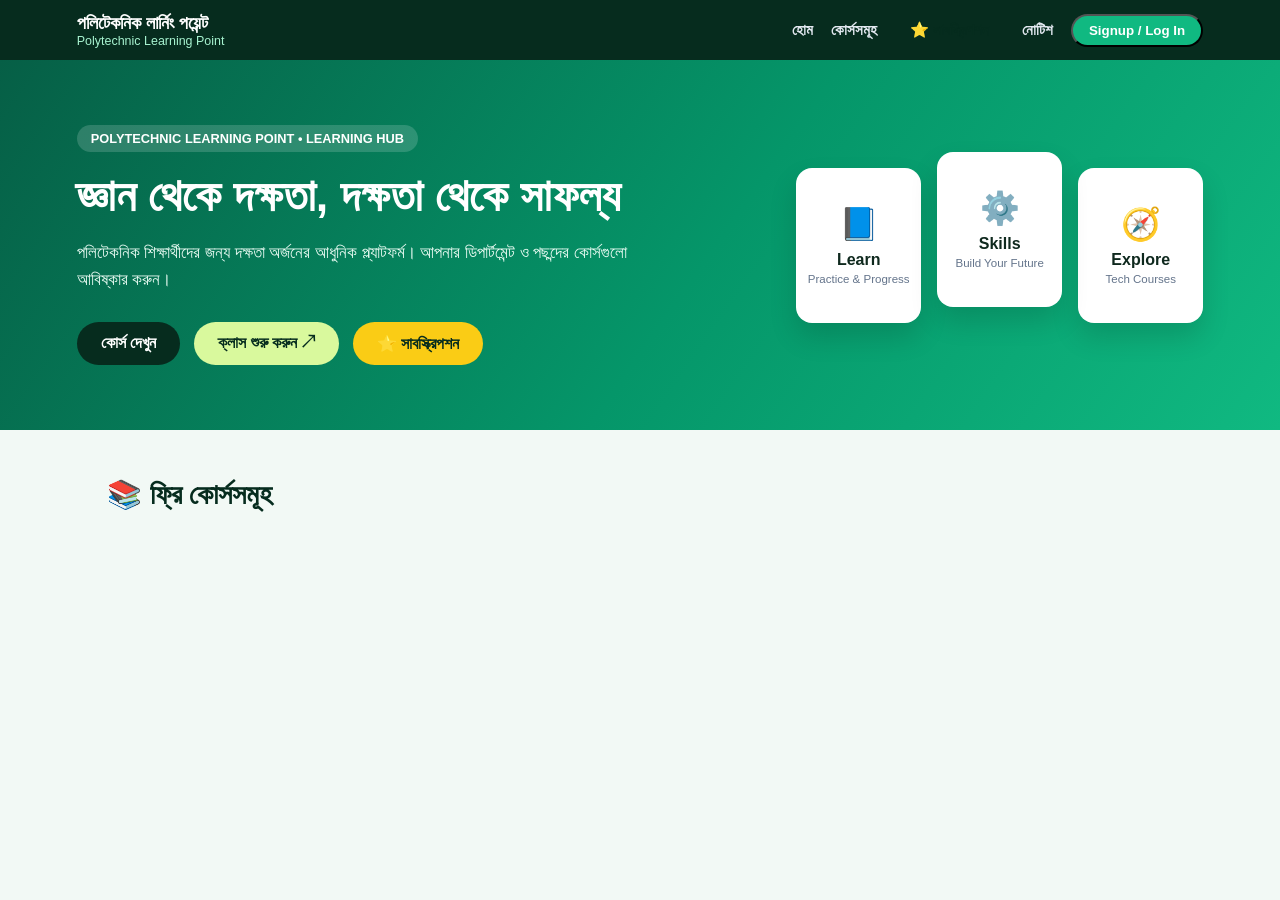
==== index.html @ 8ccbcbf3 "Add files via upload" ====
<!DOCTYPE html>
<html lang="bn">
<head>
  <meta charset="UTF-8">
  <meta name="viewport" content="width=device-width, initial-scale=1.0">
  <title>পলিটেকনিক লার্নিং পয়েন্ট</title>
  <link rel="icon" type="image/png" href="logo.png">
  <style>
    * { box-sizing: border-box; margin: 0; padding: 0; font-family: 'Segoe UI', Tahoma, sans-serif; }
    body { background: #f2f9f5; color: #0f291e; scroll-behavior: smooth; }

    /* Navbar */
    .navbar {
      background: #062c1e; color: #fff; padding: 12px 6%;
      display: flex; justify-content: space-between; align-items: center; flex-wrap: wrap; gap: 12px;
      position: sticky; top: 0; z-index: 100;
    }
    .brand { display: flex; align-items: center; gap: 12px; text-decoration: none; color: #fff; }
    .brand img { height: 44px; width: 44px; object-fit: contain; background: #fff; border-radius: 50%; padding: 2px; }
    .brand-title { font-size: 1.15rem; font-weight: 700; line-height: 1.2; }
    .brand-sub { font-size: 0.78rem; color: #a7f3d0; }

    .nav-links { display: flex; align-items: center; gap: 18px; flex-wrap: wrap; }
    .nav-links a, .nav-btn {
      color: #e2e8f0; text-decoration: none; font-weight: 600; font-size: 0.95rem;
      background: none; border: none; cursor: pointer;
    }
    .nav-links a:hover, .nav-btn:hover { color: #6ee7b7; }
    .sub-nav-btn { background: #facc15; color: #062c1e !important; padding: 7px 15px; border-radius: 20px; font-weight: 700 !important; }
    .auth-nav-btn { background: #10b981; color: #fff !important; padding: 7px 16px; border-radius: 20px; font-weight: 700 !important; }

    /* Hero (Green Theme) */
    .hero {
      background: linear-gradient(125deg, #065f46 0%, #059669 55%, #10b981 100%);
      color: #fff; padding: 65px 6%; display: flex; flex-wrap: wrap;
      align-items: center; justify-content: space-between; gap: 35px;
    }
    .hero-text { max-width: 580px; }
    .hero-badge {
      display: inline-block; background: rgba(255, 255, 255, 0.16);
      padding: 6px 14px; border-radius: 20px; font-size: 0.8rem; font-weight: 700; margin-bottom: 16px;
    }
    .hero-text h1 { font-size: 2.8rem; line-height: 1.22; margin-bottom: 16px; font-weight: 800; }
    .hero-text p { font-size: 1.05rem; color: #ecfdf5; line-height: 1.65; margin-bottom: 28px; }
    .btn-group { display: flex; flex-wrap: wrap; gap: 14px; }
    .btn-dark { background: #062c1e; color: #fff; padding: 12px 24px; border-radius: 25px; text-decoration: none; font-weight: 700; }
    .btn-lime { background: #d9f99d; color: #062c1e; padding: 12px 24px; border-radius: 25px; text-decoration: none; font-weight: 700; }
    .btn-gold { background: #facc15; color: #062c1e; padding: 12px 24px; border-radius: 25px; text-decoration: none; font-weight: 700; }

    /* Floating Cards */
    .hero-cards { display: flex; gap: 16px; align-items: center; }
    .f-card {
      background: #fff; color: #0f291e; width: 125px; height: 155px; border-radius: 16px;
      padding: 16px 10px; display: flex; flex-direction: column; align-items: center; justify-content: center;
      text-align: center; box-shadow: 0 14px 28px rgba(0,0,0,0.14);
    }
    .f-card:nth-child(2) { transform: translateY(-16px); }
    .f-card .icon { font-size: 2rem; margin-bottom: 8px; }
    .f-card strong { font-size: 1rem; margin-bottom: 4px; }
    .f-card small { font-size: 0.72rem; color: #64748b; }

    /* Courses */
    .container { padding: 48px 6%; max-width: 1220px; margin: auto; }
    .section-title { font-size: 1.75rem; margin-bottom: 22px; color: #062c1e; font-weight: 800; }
    .course-grid { display: grid; grid-template-columns: repeat(auto-fit, minmax(290px, 1fr)); gap: 24px; }
    .course-card {
      background: #fff; border-radius: 14px; overflow: hidden; box-shadow: 0 4px 15px rgba(0,0,0,0.06);
      display: flex; flex-direction: column; justify-content: space-between;
    }
    .course-thumb { background: linear-gradient(135deg, #059669, #10b981); color: #fff; font-size: 3rem; padding: 28px; text-align: center; }
    .course-body { padding: 20px; }
    .course-meta { font-size: 0.88rem; color: #475569; margin: 8px 0 16px; }
    .watch-btn {
      display: block; text-align: center; background: #059669; color: #fff; padding: 11px;
      border-radius: 8px; text-decoration: none; font-weight: 700; border: none; width: 100%; cursor: pointer;
    }
    .price-badge { background: #fef3c7; color: #b45309; padding: 4px 10px; border-radius: 20px; font-weight: 700; font-size: 0.85rem; }

    /* Learning Activity (Below Courses) */
    .activity-wrapper {
      background: #fff; border-radius: 18px; padding: 28px 32px;
      box-shadow: 0 8px 24px rgba(6, 95, 70, 0.09); border: 1px solid #d1fae5;
      display: flex; align-items: center; justify-content: space-between; flex-wrap: wrap; gap: 28px;
    }
    .activity-left { display: flex; align-items: center; gap: 28px; flex-wrap: wrap; }
    .circle-range {
      width: 120px; height: 120px; border-radius: 50%;
      background: conic-gradient(#059669 var(--deg, 0deg), #e2e8f0 0deg);
      display: flex; align-items: center; justify-content: center;
    }
    .circle-inner {
      width: 92px; height: 92px; background: #fff; border-radius: 50%;
      display: flex; flex-direction: column; align-items: center; justify-content: center;
    }
    .circle-inner strong { font-size: 1.4rem; color: #065f46; }
    .circle-inner span { font-size: 0.78rem; color: #64748b; font-weight: 600; }
    .activity-stats h3 { font-size: 1.35rem; color: #062c1e; margin-bottom: 8px; }
    .activity-stats p { font-size: 0.98rem; color: #334155; margin-bottom: 4px; }
    .activity-stats .sub-count { color: #059669; font-weight: 700; margin-top: 4px; }

    /* Payment Drawer & Modals */
    .overlay-bg {
      display: none; position: fixed; inset: 0; background: rgba(6, 44, 30, 0.65);
      z-index: 999; backdrop-filter: blur(3px);
    }
    .overlay-bg.active { display: flex; }
    .payment-overlay { justify-content: flex-end; }
    .modal-overlay { justify-content: center; align-items: center; padding: 16px; }
    .payment-drawer { background: #fff; width: 100%; max-width: 430px; height: 100%; padding: 28px 24px; overflow-y: auto; border-top: 5px solid #059669; }
    .auth-modal { background: #fff; width: 100%; max-width: 400px; border-radius: 16px; padding: 26px; border-top: 5px solid #059669; }
    .drawer-header { display: flex; justify-content: space-between; align-items: center; margin-bottom: 12px; }
    .close-btn { background: #f1f5f9; border: none; width: 32px; height: 32px; border-radius: 50%; cursor: pointer; font-weight: bold; }
    .pay-methods { display: grid; grid-template-columns: repeat(3, 1fr); gap: 10px; margin: 10px 0 16px; }
    .pay-method-btn { padding: 10px; border: 2px solid #e2e8f0; border-radius: 10px; background: #fff; font-weight: 700; cursor: pointer; }
    .pay-method-btn.active[data-method="bKash"] { border-color: #e2136e; color: #e2136e; background: #fdf2f8; }
    .pay-method-btn.active[data-method="Nagad"] { border-color: #f6921e; color: #ea580c; background: #fff7ed; }
    .pay-method-btn.active[data-method="Rocket"] { border-color: #8c3494; color: #8c3494; background: #faf5ff; }
    .merchant-box { border: 1.5px dashed #cbd5e1; background: #f8fafc; padding: 12px; border-radius: 10px; font-weight: 700; text-align: center; margin-bottom: 16px; }
    .form-group { margin-bottom: 14px; }
    .form-group label { display: block; font-weight: 600; margin-bottom: 6px; font-size: 0.92rem; }
    .form-group input, .form-group select { width: 100%; padding: 11px; border: 1px solid #cbd5e1; border-radius: 8px; }
    .tab-group { display: grid; grid-template-columns: 1fr 1fr; gap: 8px; margin-bottom: 16px; background: #f1f5f9; padding: 4px; border-radius: 10px; }
    .tab-btn { padding: 8px; border: none; border-radius: 8px; font-weight: 700; cursor: pointer; background: transparent; }
    .tab-btn.active { background: #059669; color: #fff; }
    .notice-card { background: #fff; border-left: 5px solid #059669; padding: 16px 20px; border-radius: 10px; margin-bottom: 12px; box-shadow: 0 3px 10px rgba(0,0,0,0.05); }
  </style>
</head>
<body>

  <nav class="navbar">
    <a href="index.html" class="brand">
      <img src="logo.png" alt="Logo" onerror="this.style.display='none'">
      <div>
        <div class="brand-title">পলিটেকনিক লার্নিং পয়েন্ট</div>
        <div class="brand-sub">Polytechnic Learning Point</div>
      </div>
    </a>
    <div class="nav-links">
      <a href="index.html">হোম</a>
      <a href="#free-courses">কোর্সসমূহ</a>
      <a href="#paid-courses" class="sub-nav-btn">⭐ সাবস্ক্রিপশন</a>
      <a href="#notice-section">নোটিশ</a>
      <button id="authNavBtn" class="auth-nav-btn" onclick="openAuthModal()">Signup / Log In</button>
    </div>
  </nav>

  <header class="hero">
    <div class="hero-text">
      <div class="hero-badge">POLYTECHNIC LEARNING POINT • LEARNING HUB</div>
      <h1>জ্ঞান থেকে দক্ষতা, দক্ষতা থেকে সাফল্য</h1>
      <p>পলিটেকনিক শিক্ষার্থীদের জন্য দক্ষতা অর্জনের আধুনিক প্ল্যাটফর্ম। আপনার ডিপার্টমেন্ট ও পছন্দের কোর্সগুলো আবিষ্কার করুন।</p>
      <div class="btn-group">
        <a href="#free-courses" class="btn-dark">কোর্স দেখুন</a>
        <a href="#free-courses" class="btn-lime">ক্লাস শুরু করুন ↗</a>
        <a href="#paid-courses" class="btn-gold">⭐ সাবস্ক্রিপশন</a>
      </div>
    </div>
    <div class="hero-cards">
      <div class="f-card"><span class="icon">📘</span><strong>Learn</strong><small>Practice & Progress</small></div>
      <div class="f-card"><span class="icon">⚙️</span><strong>Skills</strong><small>Build Your Future</small></div>
      <div class="f-card"><span class="icon">🧭</span><strong>Explore</strong><small>Tech Courses</small></div>
    </div>
  </header>

  <section class="container" id="free-courses">
    <h2 class="section-title">📚 ফ্রি কোর্সসমূহ </h2>
    <div class="course-grid" id="freeCourseGrid"></div>
  </section>
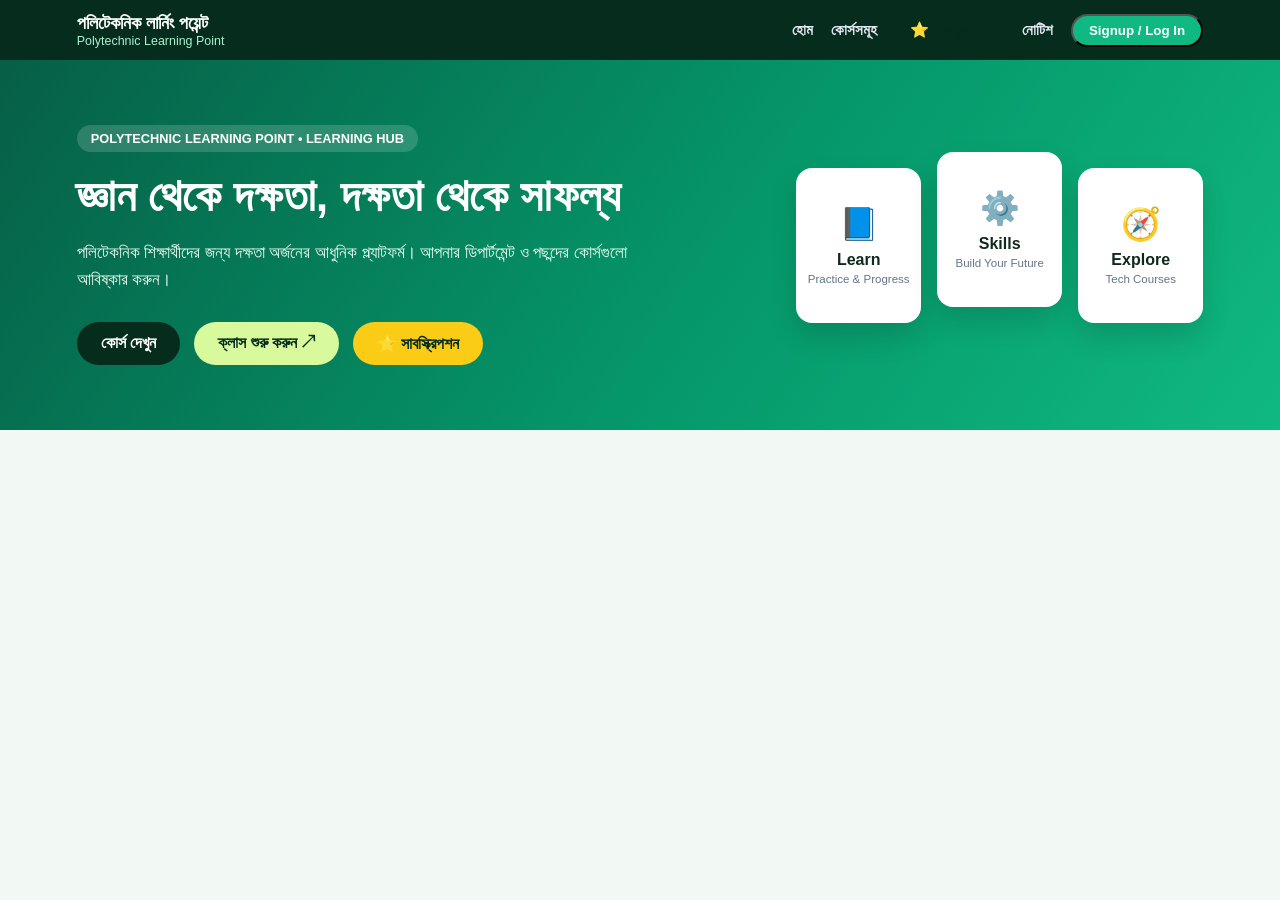
==== commit aafe8d2c: "Update index.html" ====
--- a/index.html
+++ b/index.html
@@ -65,15 +65,17 @@
     .course-grid { display: grid; grid-template-columns: repeat(auto-fit, minmax(290px, 1fr)); gap: 24px; }
     .course-card {
       background: #fff; border-radius: 14px; overflow: hidden; box-shadow: 0 4px 15px rgba(0,0,0,0.06);
-      display: flex; flex-direction: column; justify-content: space-between;
+      display: flex; flex-direction: column; justify-content: space-between; border: 1px solid #e2e8f0;
     }
     .course-thumb { background: linear-gradient(135deg, #059669, #10b981); color: #fff; font-size: 3rem; padding: 28px; text-align: center; }
     .course-body { padding: 20px; }
+    .course-dept { font-size: 0.8rem; color: #059669; font-weight: 700; margin-bottom: 4px; }
     .course-meta { font-size: 0.88rem; color: #475569; margin: 8px 0 16px; }
     .watch-btn {
       display: block; text-align: center; background: #059669; color: #fff; padding: 11px;
       border-radius: 8px; text-decoration: none; font-weight: 700; border: none; width: 100%; cursor: pointer;
     }
+    .watch-btn:hover { background: #047857; }
     .price-badge { background: #fef3c7; color: #b45309; padding: 4px 10px; border-radius: 20px; font-weight: 700; font-size: 0.85rem; }
 
     /* Learning Activity (Below Courses) */
@@ -162,8 +164,3 @@
     </div>
   </header>
 
-  <section class="container" id="free-courses">
-    <h2 class="section-title">📚 ফ্রি কোর্সসমূহ </h2>
-    <div class="course-grid" id="freeCourseGrid"></div>
-  </section>
-
